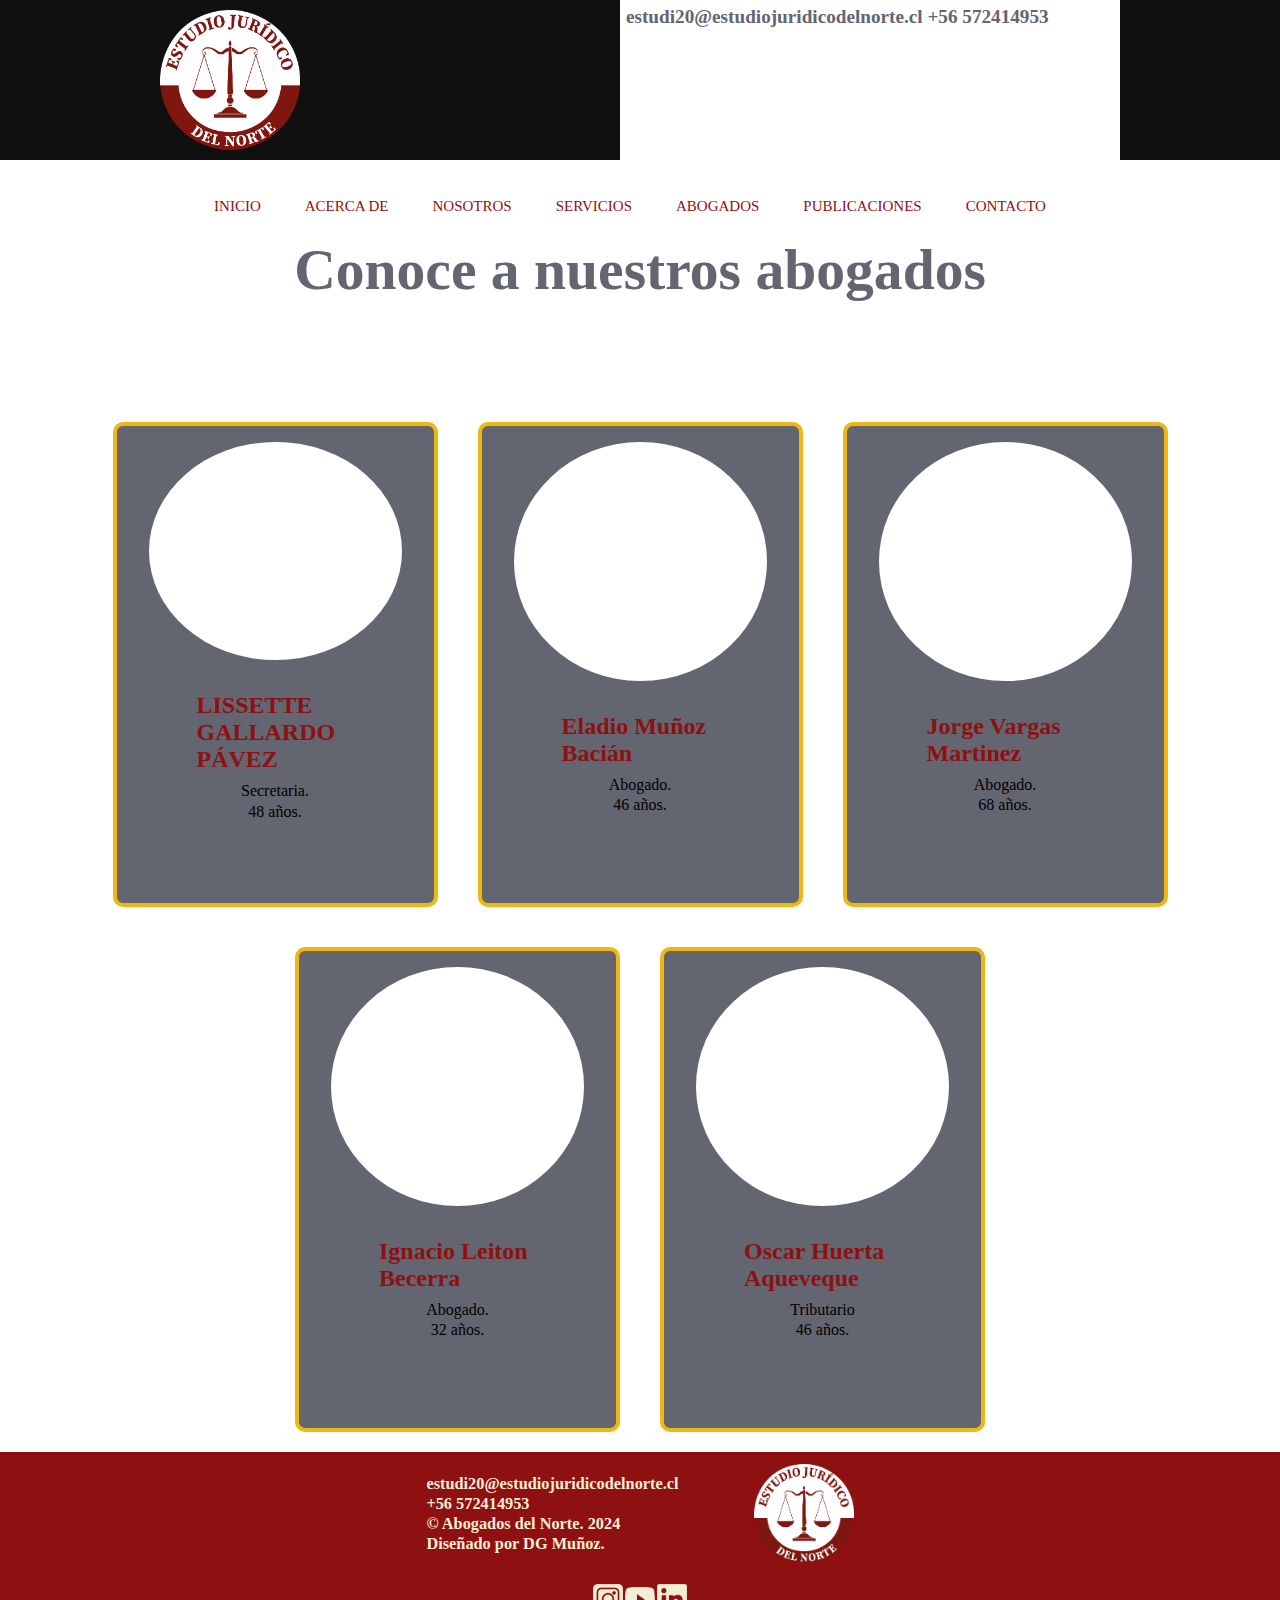
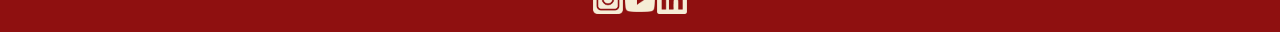
==== abogados.html @ ad78ffa2 "Add files via upload" ====
<!DOCTYPE html>
<html lang="es">
<head>
    <meta charset="UTF-8">
    <meta name="viewport" content="width=device-width, initial-scale=1.0">
    <title>Abogados del Norte</title>
    <link rel="stylesheet" href="abogados.css">
    <link rel="shortcut icon" href="assets/Estudio juridico del Norte (PNG).png" type="image/x-icon">
</head>
<body>
    <header class="header">
        <div hrf="#" class="logo">
            <img class="logo_Obersvatorio" src="assets/Estudio juridico del Norte (PNG).png"
            alt="Logo principal" width="140px" height="140px">
        </div>
        <div class="col-lg-9">
            <div class="row bg-white border-bottom d-none d-lg-flex">
                <div class="col-lg-7 text-left">
                    <div class="h-100 d-inline-flex align-items-center py-2 px-3">
                        <i class="fa fa-envelope text-primary mr-2"></i>
                        <h1>estudi20@estudiojuridicodelnorte.cl     +56 572414953</h1>
                    </div>
                </div>
    </header>
    <nav class="menu">
        <menu class="menu_contenido">
            <ul class="ul_menu">
                <a class="header__menú__link" href="index.html"><input class="btn" id="btn-inicio" type="button" value="INICIO"></input></a>
                <a class="header__menú__link" href="quienes somos.html"><input class="btn" id="btn-inico" type="button" value="ACERCA DE"></input></a>
                <a class="header__menú__link" href="nosotros.html"><input class="btn" id="btn-nosotros" type="button" value="NOSOTROS"></input></a>
                <a class="header__menú__link" href="servicios.html"><input class="btn" id="btn-servicios" type="button" value="SERVICIOS"></input></a>
                <a class="header__menú__link" href="abogados.html"><input class="btn" id="btn-investigadores" type="button" value="ABOGADOS"></input></a>
                <a class="header__menú__link" href="publicaciones.html"><input class="btn" id="btn-publicaciones" type="button" value="PUBLICACIONES"></input></a>
                <a class="header__menú__link" href="contacto.html"><input class="btn" id="btn-contacto" type="button" value="CONTACTO"></input></a>
            </ul  class="ul_menu">
        </menu>
    </nav>
        
    <section class="contenido_superior_investigadores">
        <div class="contenedor_investigadores">
    
            <div class="text-1">
                <h1><title class="Título_contenido">Conoce a nuestros abogados</title></h1>            
            </div>
        </div>
    
    <div class="integrantes">
        <div class="contenido_integrantes">
            <div class="cards_integrantes">
                <div class="Contenido_de_lado_integrantes">
                    <div class="card_list_integrantes">
                        <div class="card-item">
                            <div class="card-item-contenido">
                                <div class="card_integrante"><img src="imagenes/Equipo/" alt="imagen" class="user-image">
                                    
                                    <div class="user_contenido">
                                        <div class="user-info">
                                            <h1 class="user-name">LISSETTE GALLARDO PÁVEZ</h1>
                                            <p>Secretaria.</p>
                                        <p>48 años.</p>
                                        </div>
                                    </div>
                                </div>
                
                                <div class="card_integrante"><img src="imagenes/Equipo/" alt="imagen" class="user-image">
                                    
                                    <div class="user_contenido">
                                        <div class="user-info">
                                            <h1 class="user-name">Eladio Muñoz Bacián</h1>
                                            <p>Abogado.</p>
                                        <p>46 años.</p>
                                        </div>
                                    </div>
                                </div>
                
                                <div class="card_integrante"><img src="imagenes/Equipo/" alt="imagen" class="user-image">
                                    
                                    <div class="user_contenido">
                                        <div class="user-info">
                                            <h1 class="user-name">Jorge Vargas Martinez</h1>
                                            <p>Abogado.</p>
                                        <p>68 años.</p>
                                        </div>
                                    </div>
                                </div>
                
                                <div class="card_integrante"><img src="imagenes/Equipo/" alt="imagen" class="user-image">
                                    
                                    <div class="user_contenido">
                                        <div class="user-info">
                                            <h1 class="user-name">Ignacio Leiton Becerra</h1>
                                            <p>Abogado.</p>
                                        <p>32 años.</p>
                                        </div>
                                    </div>
                                </div>
    
                                <div class="card_integrante"><img src="imagenes/Equipo/" alt="imagen" class="user-image">
                                                        
                                    <div class="user_contenido">
                                        <div class="user-info">
                                            <h1 class="user-name">Oscar Huerta Aqueveque</h1>
                                            <p>Tributario</p>
                                        <p>46 años.</p>
                                        </div>
                                    </div>
                                </div>                                 
                        </div>
                    </div>
                </div>
                
            </div>
            </div>
            </div>
    </div>
    </section>
</body>
<footer class="footer">
    <div class="contenido_footer">
        <h2 class="footer_text_contenido">
            <div class="derechos_de_autor_text">
                <h1><p class="p_footer">estudi20@estudiojuridicodelnorte.cl</p>
                    <p class="p_footer">+56 572414953</p>
                    <p class="p_footer">© Abogados del Norte. 2024</p>
                    <p class="p_footer">Diseñado por DG Muñoz.</p>
                </h1>
            </div>
            <img class="presentación__logo__pastel" src="assets/Estudio juridico del Norte (PNG).png" alt="Logo">
            <div class="presentación__enlaces__iconos">
                <a href="https://www.instagram.com/circulartec/">
                    <img src="imagenes/iconos/Instagram (color pastel).png" alt="Instagram icono" width="30px" height="30px"></a>
                    <a href="https://www.youtube.com/@CircularTec">
                    <img src="imagenes/iconos/youtube (color pastel).png" alt="Youtube icono" width="30px" height="25px"></a>
                    <a href="https://www.linkedin.com/company/circulartecchile/posts/?feedView=all">
                    <img src="imagenes/iconos/linkedin (color pastel).png" alt="Linkedin icono" width="30px" height="30px"></a>
            </div>
        </h2>
    </div>
</footer>
</html>
---- abogados.css ----
@import url('');

:root{
    --color-primario:#ffff;
    --color-secundario:#8f1010;
    --color-terciario:#f5edd6;
    --color-cuarto:#0000;
    --color-quinto:#dbffac;
    --color-sexto:#dbe3e0;
    --color-dorado:#efb810;
    --color-gris-oscuro:#636571;
    --fuente-calibri:'calibri', sans serif;
    --fuente-calibri-negrita:'calibri', bold;
    --fuente-Sicret-Mono-PERSONAL:'Sicret Mono PERSONAL', bold;
}

*{
    padding: 0%;
    margin: auto;
    box-sizing: border-box;
}

/**---HEADER--**/

header{
    box-sizing: content-box;
    position: initial;
    display: flex;
    background-color: #111010;
    justify-content: space-around;
    align-items: center;
}

body {
    background-color: var(--color-primario);
    height: auto;
    font-family: var(--fuente-calibri);
}

.logo{
    display: flex;
    align-items: center;
}

.logo_Obersvatorio img{
    display: flex;
    width: 100%;
    height: auto;
    margin-left: 10px;
    flex-direction:column;
    justify-content:center;
    position: initial;
}

.col-lg-9{
    position: relative;
    background-color: var(--color-primario);
    color: var(--color-gris-oscuro);
    font-family: var(--fuente-calibri);
    font-size: 60%;
    width: 500px;
    height: 160px;
    padding: 6px;
}

.menu{
    display: flex;
    width: 100%;
    justify-content:center;
}

.menu_contenido{
    display: flex;
    height: 30%;
    width: auto;
    color: var(--color-primario);
    align-items:center;
    display: flex;
    justify-content:space-between;
    flex-direction: column-reverse;
    margin: 1rem 1rem 0rem 1rem;
    position: relative;
}

.header__menú__link{
    display: flex;
    width: auto;
    justify-content:center;
}

.btn {
    background-color: var(--color-primario);
    position: relative;
    width: 160%;
    font-family: var(--fuente-calibri-negrita);
    color: var(--color-secundario);
    border: none;
    border-radius: 5px;
    font-size: 75%;
    padding: 10px;
    margin: 2px 2px;
    cursor: pointer;
    justify-content: center;
    display: flex;
    flex-direction: column-reverse;
    flex-flow: column-reverse;
  }

.btn:hover {
    background-color: var(--color-secundario);
    color: var(--color-primario);
    display: flex;
}

nav a{
    font-weight: 600;
    padding-right: 20px;
    display: flex;
}

nav a:hover{
    color: none;
    display: flex;
}

a{
    text-decoration: none;
    color: black;
}

.resolucion{
    width: 100%;
}

/*-------------Breakpoints-------------*/

/**Movil**/

@media (max-width: 890px){
    .desktop {
        display: none;
    }
    .tablet {
        display: none;
    }
    .movil {}

    nav ul a{
        font-size: 16px;
        display: flex;
    }
}

/**Tablet**/

@media (min-width: 768px) and (max-width: 990px){
    .desktop {display: none;}
    .tablet {}
    .movil {display: none;}
}

/**Escritorio**/

@media (min-width: 990px){
    .desktop {}
    .tablet {display: none;}
    .movil {display: none;}
    
    .ul_menu{
        display: flex;
        width: 100%;
        height: 100%;
        top: 80px;
        left: -100%;
        text-align: center;
    }
    nav .ul_menu{
        margin: 10px 0;
        line-height: 30px;
    }
    nav .ul_menu a{
        font-size: 20px;
    }

    .btn:hover {
        background-color: var(--color-secundario);
        font-family: var(--fuente-calibri-negrita) var(--color-secundario) ;
    }

}

.Título-destaque{
    color: var(--color-secundario);
}

.título{
    display: flex;
    justify-content: space-between;
    align-items: center;
}

.Título_contenido{
    display: flex;
    justify-content:center;
    align-items: center;
    position: relative;
    flex-direction: column-reverse;
    font-family: var(--fuente-calibri-negrita);
    color: var(--color-gris-oscuro);
    font-size: 180%
}

.presentación{
    padding: 10% 10%;
    display: flex;
    align-items:center;
}

.card-list .card-item {
    color: var(--color-primario);
    width: 400px;
    padding: 35px;
    flex-direction: column;
    align-items: center;
    justify-content: center;
}

.integrantes{
    display: flex;
    margin: 0rem 1rem 0rem 1rem;
}

.contenido_integrantes{
    display: flex;
    width: 100%;
}


.card_list_integrantes .card-item .user-name{
    display: flex;
    color: var(--color-secundario);
    justify-content: center;
}

.card-item-contenido{
    display: flex;
    justify-content: center;
    flex-wrap: wrap;
    margin-top: 100px;
    width: 100%;
}

.user-image{
    position: relative;
    height: 50%;
    border-radius: 50%;
    margin-bottom: 50px;
    background-color: var(--color-primario) ;
    border: none;
    padding: 0.5%;
    margin: 1rem 2rem 1rem 2rem;
    font-size: 100%;
}

.cards_integrantes{
    display: flex;
    flex-direction: column-reverse;
}

.card_integrante{
    background-color: var(--color-gris-oscuro);
    height: 485px;
    width: 325px;
    overflow: hidden;
    border-radius: 10px;
    border: 4px solid var(--color-dorado);
    flex-direction: column;
    display: flex;;
    margin: 20px;
}

.card img{
    width: 100%;
    height: auto;
}

.user_contenido h1{
    font-size: 150%;
    margin-bottom: 8px;
}

.user_contenido p{
    font-size: 100%;
    line-height: 1.3;
}

.user_contenido{
    justify-content: center;
    align-items: center;
    justify-items: center;
    flex-direction: column;
    margin: 0rem 2rem 1rem 2rem;
    padding: 16px;
}

.user-info{
    font-size: 100%;
    font-family: var(--fuente-calibri);
    justify-items: center;
    flex-direction: column;
    position: relative;
    margin: 0rem 2rem 3rem 2rem;
}

/**----FOOTER----**/

.contenido_footer{
    display: flex;
    width: auto;
    justify-content: center;
    flex-direction: column;
}

.presentación_enlaces{
    display: flex;
    justify-content: center;
}

.footer_text_contenido{
    display: flex;
    color: var(--color-terciario);
    align-items:baseline;
    position: initial;
    flex-wrap: wrap;
    gap: 20px;
}

.presentación__logo__pastel{
    display: flex;
    width: 100px;
    height:auto;
    flex-wrap: wrap;
    object-fit: contain;
}

.presentación__enlaces__iconos{
    justify-content: center;
    display: flex;
    width: 20%;
    height: auto;
    flex-wrap: wrap;
    object-fit: contain;
}

.derechos_de_autor_text .p_footer{
    position: initial;
    font-size: 34%;
    color: var(--color-terciario);
    font-family: var(--fuente-calibri);
    display: flex;
    flex-direction: column;
}

.footer{
    background-color: var(--color-secundario);
    padding: 12px;
    height: auto;
    display: flex;
    flex-wrap: wrap;
}
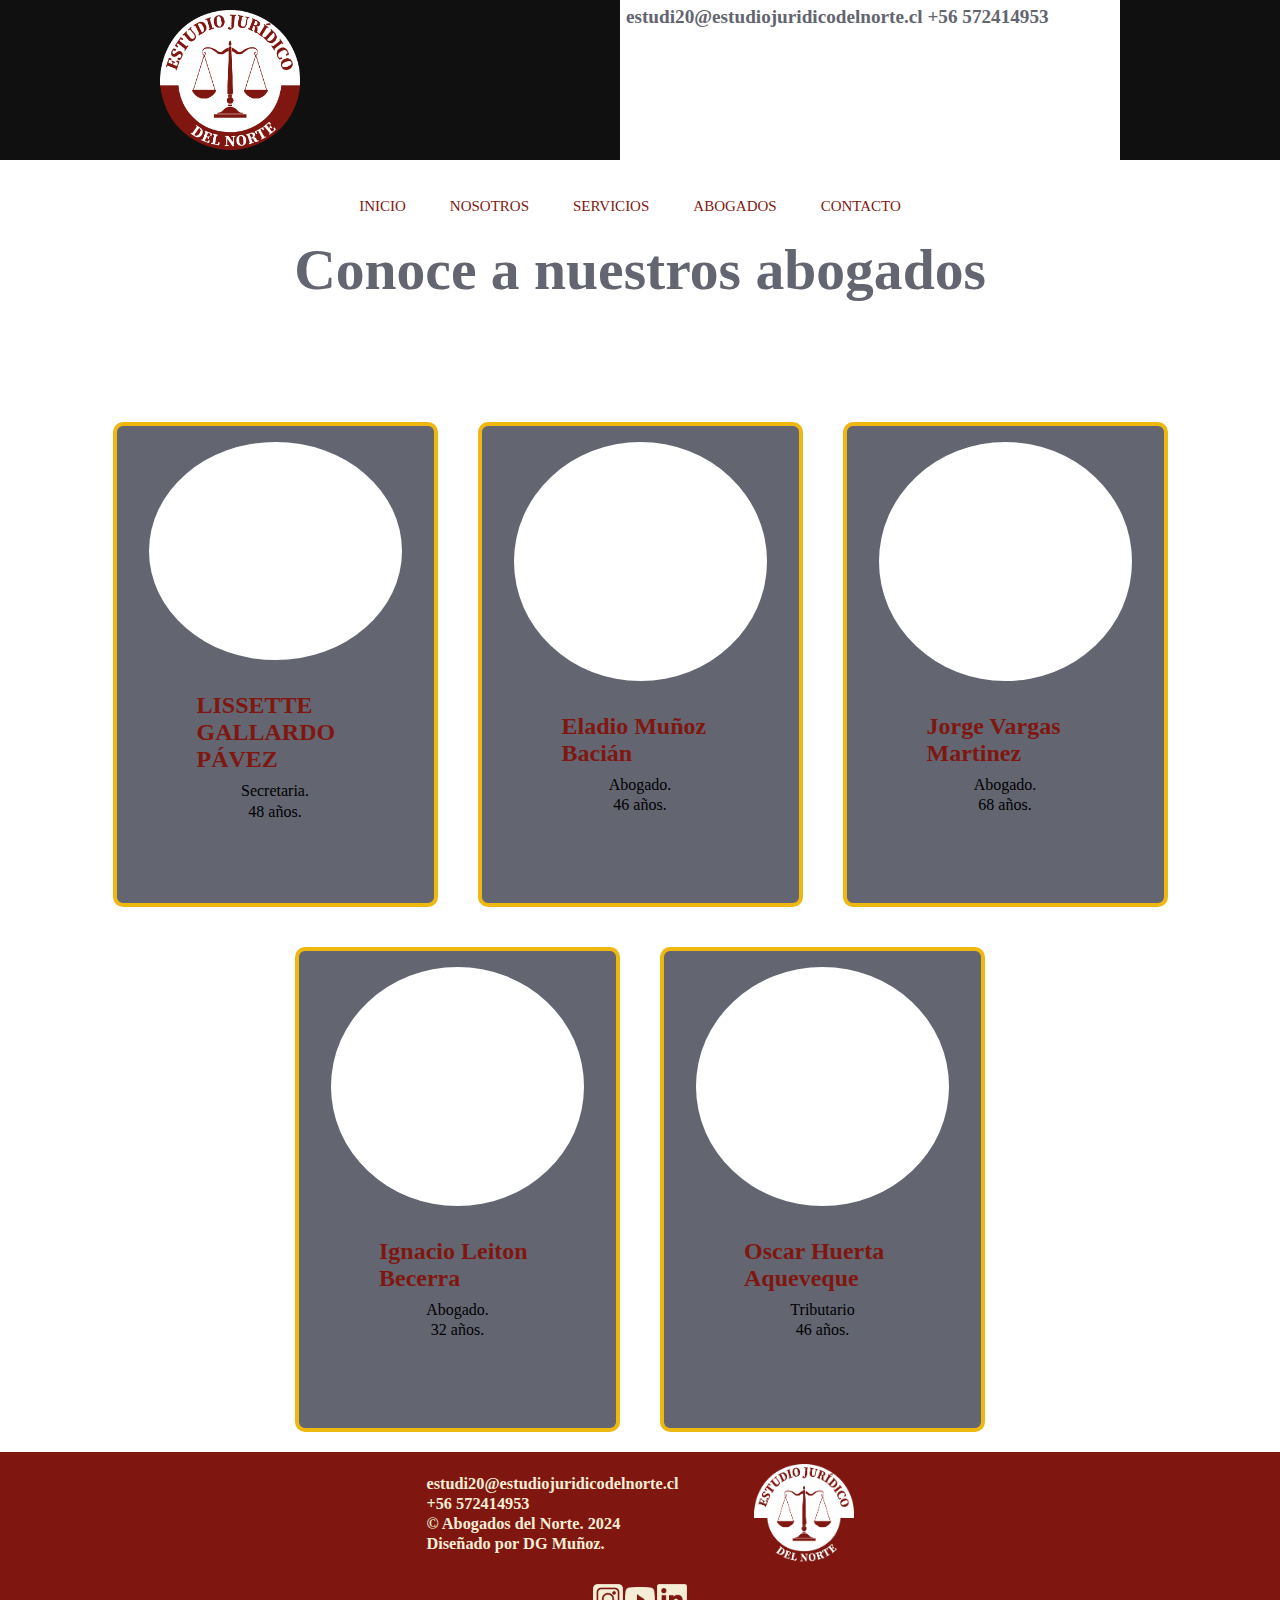
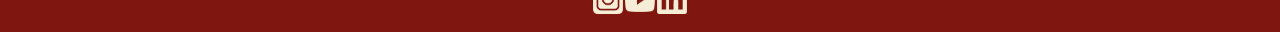
==== commit 04fccf9f: "Add files via upload" ====
--- a/abogados.html
+++ b/abogados.html
@@ -26,11 +26,9 @@
         <menu class="menu_contenido">
             <ul class="ul_menu">
                 <a class="header__menú__link" href="index.html"><input class="btn" id="btn-inicio" type="button" value="INICIO"></input></a>
-                <a class="header__menú__link" href="quienes somos.html"><input class="btn" id="btn-inico" type="button" value="ACERCA DE"></input></a>
                 <a class="header__menú__link" href="nosotros.html"><input class="btn" id="btn-nosotros" type="button" value="NOSOTROS"></input></a>
                 <a class="header__menú__link" href="servicios.html"><input class="btn" id="btn-servicios" type="button" value="SERVICIOS"></input></a>
                 <a class="header__menú__link" href="abogados.html"><input class="btn" id="btn-investigadores" type="button" value="ABOGADOS"></input></a>
-                <a class="header__menú__link" href="publicaciones.html"><input class="btn" id="btn-publicaciones" type="button" value="PUBLICACIONES"></input></a>
                 <a class="header__menú__link" href="contacto.html"><input class="btn" id="btn-contacto" type="button" value="CONTACTO"></input></a>
             </ul  class="ul_menu">
         </menu>
--- a/abogados.css
+++ b/abogados.css
@@ -2,7 +2,7 @@
 
 :root{
     --color-primario:#ffff;
-    --color-secundario:#8f1010;
+    --color-secundario:#7f1710;
     --color-terciario:#f5edd6;
     --color-cuarto:#0000;
     --color-quinto:#dbffac;
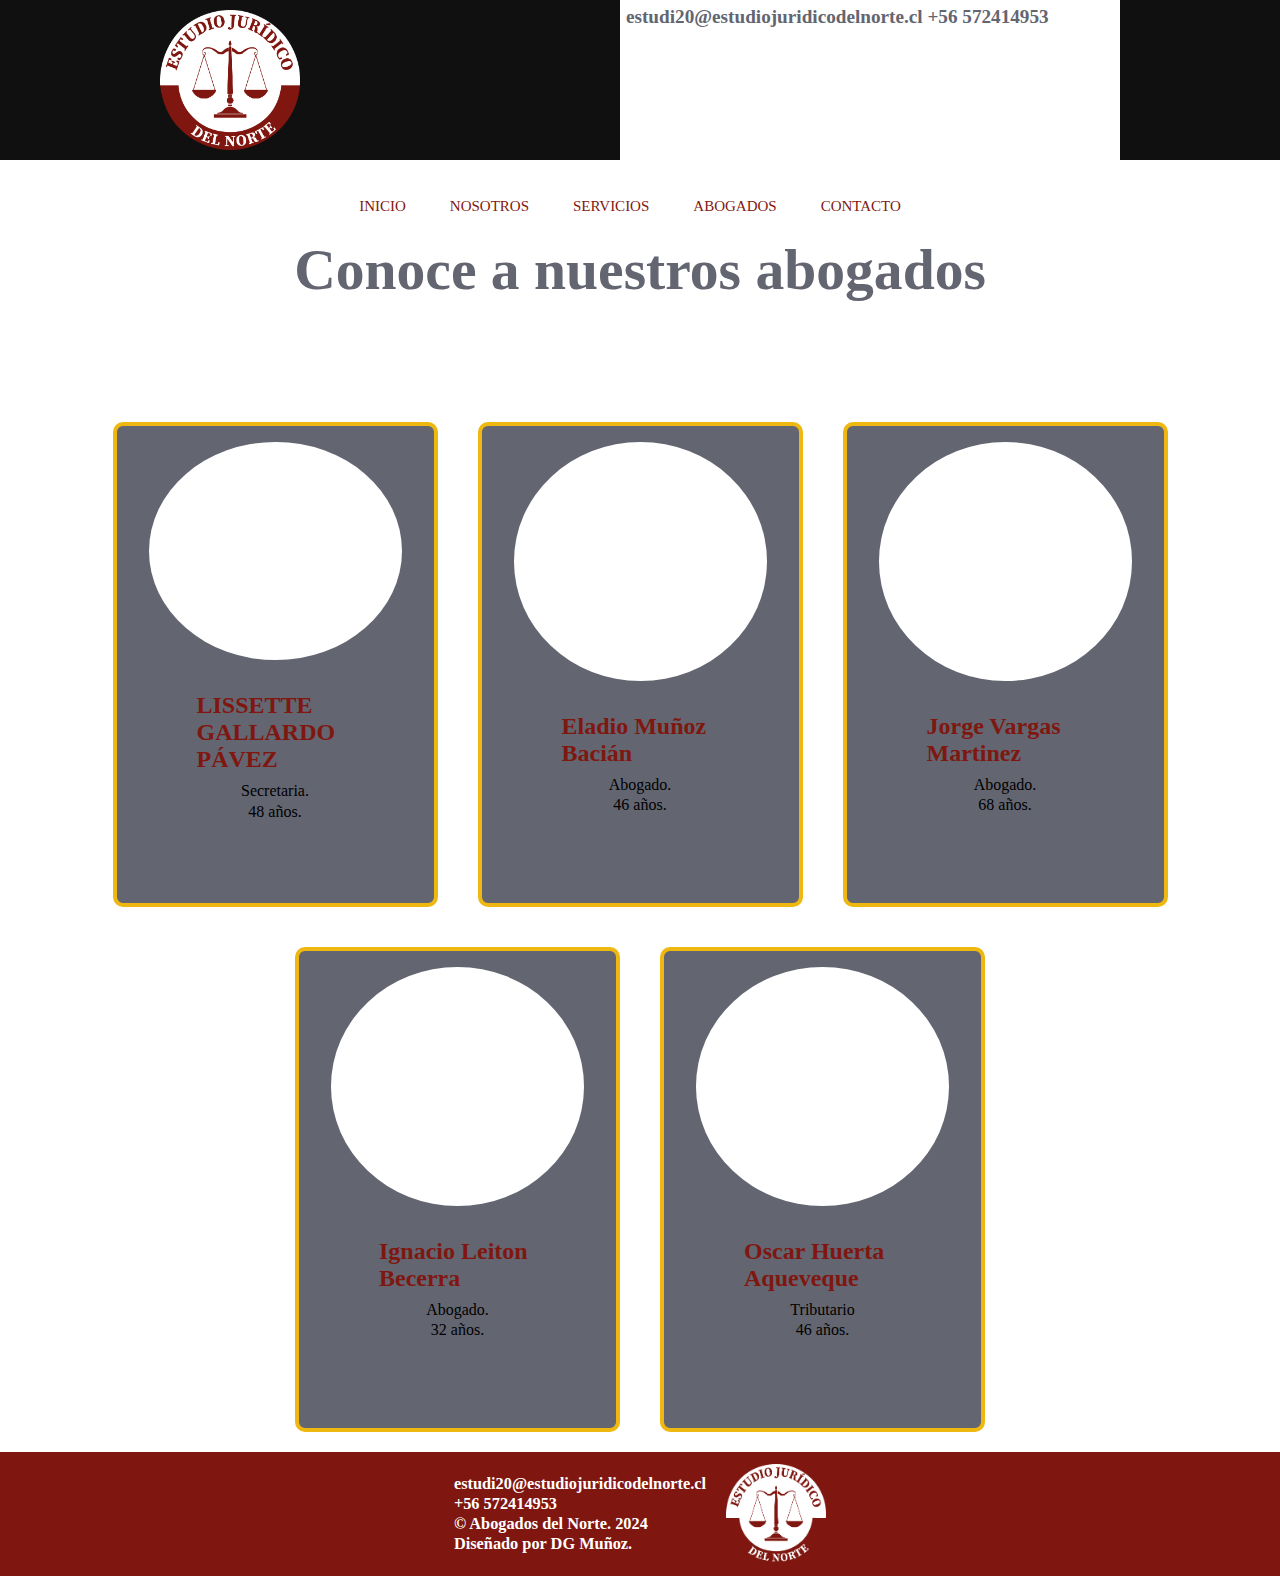
==== commit 899a1215: "Add files via upload" ====
--- a/abogados.html
+++ b/abogados.html
@@ -124,14 +124,7 @@
                 </h1>
             </div>
             <img class="presentación__logo__pastel" src="assets/Estudio juridico del Norte (PNG).png" alt="Logo">
-            <div class="presentación__enlaces__iconos">
-                <a href="https://www.instagram.com/circulartec/">
-                    <img src="imagenes/iconos/Instagram (color pastel).png" alt="Instagram icono" width="30px" height="30px"></a>
-                    <a href="https://www.youtube.com/@CircularTec">
-                    <img src="imagenes/iconos/youtube (color pastel).png" alt="Youtube icono" width="30px" height="25px"></a>
-                    <a href="https://www.linkedin.com/company/circulartecchile/posts/?feedView=all">
-                    <img src="imagenes/iconos/linkedin (color pastel).png" alt="Linkedin icono" width="30px" height="30px"></a>
-            </div>
+
         </h2>
     </div>
 </footer>
--- a/abogados.css
+++ b/abogados.css
@@ -355,7 +355,7 @@
 .derechos_de_autor_text .p_footer{
     position: initial;
     font-size: 34%;
-    color: var(--color-terciario);
+    color: var(--color-primario);
     font-family: var(--fuente-calibri);
     display: flex;
     flex-direction: column;
@@ -367,4 +367,4 @@
     height: auto;
     display: flex;
     flex-wrap: wrap;
-}+}
